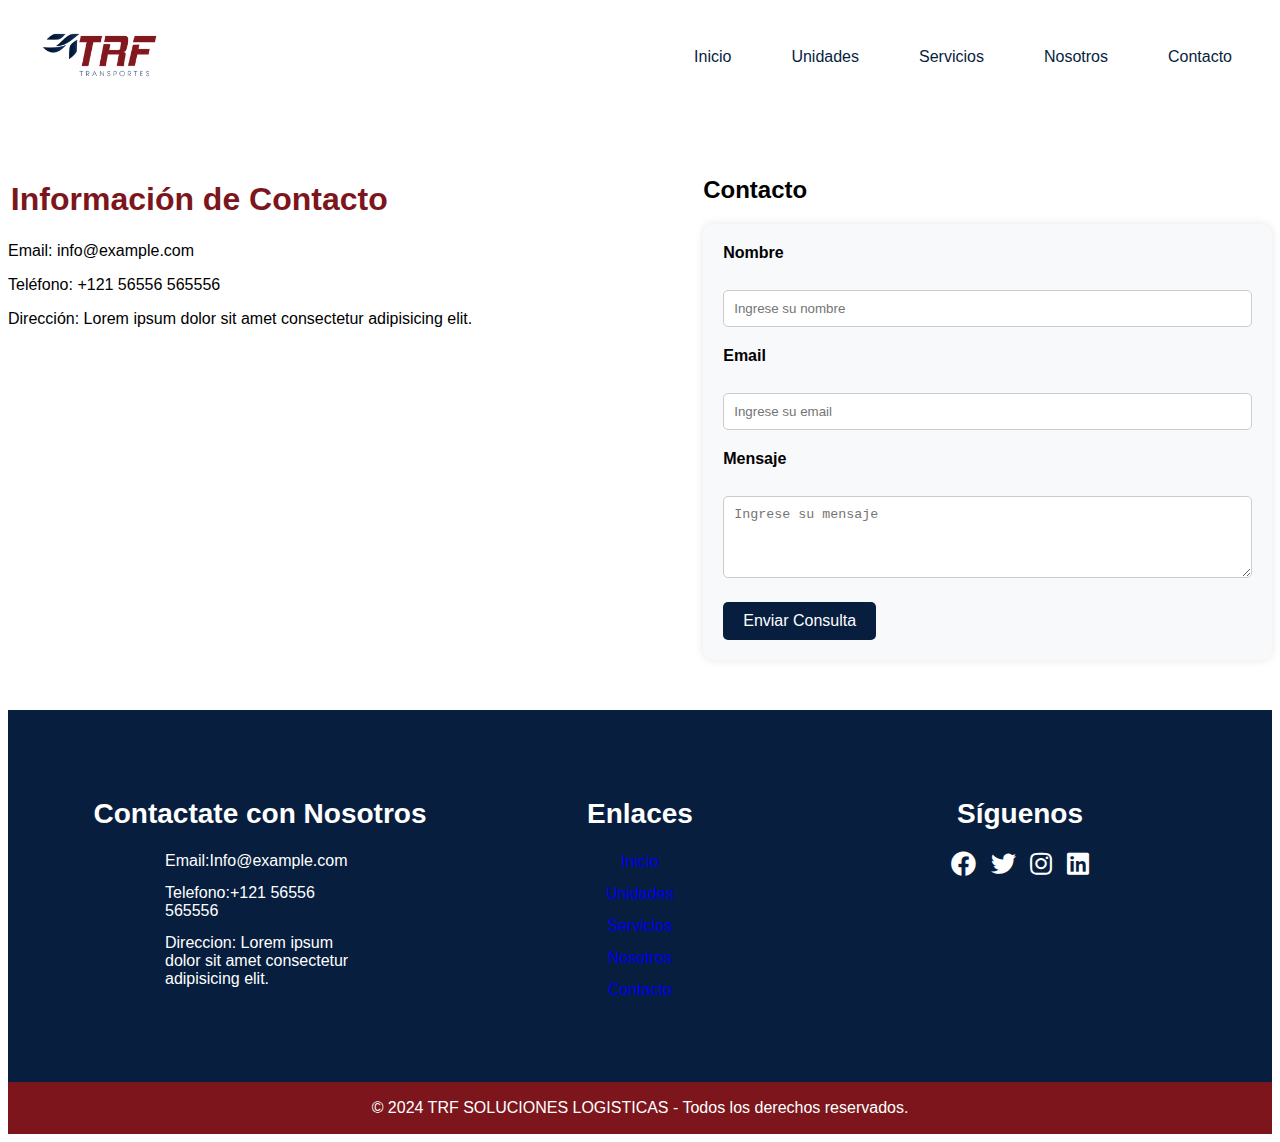
==== contacto.html @ 0b97f3f6 "first commit" ====
<!DOCTYPE html>
<html lang="es">
<head>
    <meta charset="UTF-8">
    <meta name="viewport" content="width=device-width, initial-scale=1.0">
    <title>TRF SOLUCIONES LOGISTICAS</title>
    <link rel="stylesheet" href="estilos.css">
    <link rel="stylesheet" href="https://cdnjs.cloudflare.com/ajax/libs/font-awesome/5.15.4/css/all.min.css">

</head>
<body>

<header>
    <div class="logo">
        <img src="imagenes/trf.logo.webp" alt="Logo">
    </div>
    <nav>
        <a href="index.html">Inicio</a>
        <a href="Unidades.html">Unidades</a>
        <a href="servicios.html">Servicios</a>
        <a href="nosotros.html">Nosotros</a>
        <a href="contacto.html">Contacto</a>
    </nav>
    <div class="menu-icon">
        <i class="fas fa-bars"></i>
    </div>
</header>

<!-- Contenido de la página -->
<div class="container-contacto">
    <div class="contacto-info">
        <h1>Información de Contacto</h1>
        <p>Email: info@example.com</p>
        <p>Teléfono: +121 56556 565556</p>
        <p>Dirección: Lorem ipsum dolor sit amet consectetur adipisicing elit.</p>
        <!-- <ul class="social-icons">
            <li><a href="#"><i class="fab fa-facebook"></i> Facebook</a></li>
            <li><a href="#"><i class="fab fa-twitter"></i> Twitter</a></li>
            <li><a href="#"><i class="fab fa-instagram"></i> Instagram</a></li>
            <li><a href="#"><i class="fab fa-linkedin"></i> LinkedIn</a></li>
        </ul> -->
    </div>

    <div class="formulario-contacto">
        <h2>Contacto</h2>
        <form action="">
            <label for="name" class="form-label">Nombre</label><br>
            <input type="text" id="name" class="form-control" placeholder="Ingrese su nombre" required><br>

            <label for="email" class="form-label">Email</label><br>
            <input type="email" id="email" class="form-control" placeholder="Ingrese su email" required><br>

            <label for="message" class="form-label">Mensaje</label><br>
            <textarea id="message" class="form-textarea" rows="4" placeholder="Ingrese su mensaje" required></textarea><br>

            <button type="submit" class="btn-submit">Enviar Consulta</button>
        </form>
    </div>
</div>
  <footer>
    <div class="container">
        <div class="footer-content">
            <h3>Contactate con Nosotros</h3>
            <p>Email:Info@example.com</p>
            <p>Telefono:+121 56556 565556</p>
            <p>Direccion: Lorem ipsum dolor sit amet consectetur adipisicing elit.</p>
        </div>
        <div class="footer-content">
            <h3>Enlaces</h3>
             <ul class="list">
                <li><a href="index.html">Inicio</a></li>
                <li><a href="Unidades.html">Unidades</a></li>
                <li><a href="servicios.html">Servicios</a></li>
                <li><a href="nosotros.html">Nosotros</a></li>
                <li><a href="contacto.html">Contacto</a></li>
             </ul>
        </div>
        <div class="footer-content">
            <h3>Síguenos</h3>
            <ul class="social-icons">
             <li><a href=""><i class="fab fa-facebook"></i></a></li>
             <li><a href=""><i class="fab fa-twitter"></i></a></li>
             <li><a href=""><i class="fab fa-instagram"></i></a></li>
             <li><a href=""><i class="fab fa-linkedin"></i></a></li>
            </ul>
            </div>
    </div>
    <div class="bottom-bar">
        <p>&copy;  2024 TRF SOLUCIONES LOGISTICAS - Todos los derechos reservados.</p>
    </div>
</footer>

</body>
</html>
---- estilos.css ----
body {
    font-family: Arial, sans-serif;
    background: white;
}

/* Estilos básicos para el header */
header {
    background-color: rgb(255, 255, 255);
    overflow: hidden;
    padding: 10px 20px;
    display: flex;
    justify-content: space-between;
    align-items: center;
}

header .logo img {
    height: 50px;
}

nav {
    display: flex;
    gap: 20px;
}

nav a {
    color: #071e3e;
    text-align: center;
    padding: 10px 20px;
    text-decoration: none;
}

header a:hover {
    background-color: #071e3e;
    color: rgb(255, 243, 243);
    border-radius: 10px;
}

/* Estilos para el icono del menú en móviles */
.menu-icon {
    display: none;
    font-size: 24px;
    cursor: pointer;
}

/* Media queries para pantallas más pequeñas */
@media (max-width: 768px) {
    nav {
        display: none;
        flex-direction: column;
        width: 100%;
        text-align: center;
    }
    
    nav.active {
        display: flex;
    }

    .menu-icon {
        display: block;
    }

    nav a {
        padding: 15px;
        border-top: 1px solid #071e3e;
        border-bottom: 1px solid #071e3e;
    }

    header {
        flex-direction: column;
        align-items: flex-start;
    }

    .logo {
        margin-bottom: 10px;
    }
}


h4{
    font-size: 120%;
    padding: 0.5%;
    color: #071e3e;
}

h1{
    font-size: 200%;
    padding: 0.5%;
    color: #7c161c;
}

.logo {
    float: left;
    padding: 1%;
}

/* Estilos para la página de unidades */
.contenedor-unidades {
    display: flex;
    flex-wrap: wrap;
    justify-content: space-around;
    padding: 20px;
}

.unidad {
    width: 300px;
    margin-bottom: 20px;
    box-shadow: 0 4px 8px rgba(0, 0, 0, 0.1);
    border-radius: 10px;
    overflow: hidden;
}

.unidad img {
    width: 100%;
    height: auto;
    border-radius: 10px 10px 0 0; /* Redondea solo la esquina superior */
}

.descripcion {
    padding: 15px;
    background-color: #f8f9fa;
}

.descripcion h3 {
    margin-top: 0;
}

.descripcion p {
    margin-bottom: 0;
}



/* Estilos para la sección de nosotros */
.contenido-nosotros {
    margin-bottom: 40px;
}

.mision-vision-valores {
    display: flex;
    flex-wrap: wrap;
    justify-content: space-around;
    padding: 20px;
}

.mision,
.vision,
.valores {
    width: 450px;
    margin-bottom: 20px;
    border-radius: 10px;
    background-color: #7c161c;
}

.mision h2,
.vision h2,
.valores h2 {
    font-family: monospace;
    margin-top: 10px;
    margin-left: 10px;
    color: white;
}

.valores ul {
    padding: 2%;
    list-style: disc;
    color: #ccc;
}

.valores ul li {
    margin-bottom: 10px;

}

.mision p,
.vision p,
.valores p {
    color: white;
    padding: 2%;
}

.vision{
    background-color: #04345e;
}

/* Estilos para footer */
/* Estilos para footer */
footer {
    background: #071e3e;
    padding-top: 50px;
    color: rgb(255, 255, 255); /* Establecer el color de las letras del pie de página */
}

/* Selector específico para el texto del pie de página */
footer p {
    color: white; /* Cambiar el color del texto del pie de página a blanco */
}

.container {
    width: 100%;
    max-width: 1140px;
    margin: auto;
    display: flex;
    flex-wrap: unset; /* Permite que los elementos se ajusten en varias filas */
    justify-content: center;
}

.footer-content {
    width: 33.3%;
    padding: 10px; /* Añade un padding para separación entre columnas */
}

h3 {
    font-size: 28px;
    margin-bottom: 15px;
    text-align: center;
}

.footer-content p {
    width: 190px;
    margin: auto;
    padding: 7px;
}

.footer-content ul {
    text-align: center;
}

.list {
    padding: 0;
}

.list li {
    width: auto;
    text-align: center;
    list-style-type: none;
    padding: 7px;
    position: relative;
}

.list li::before {
    content: '';
    position: absolute;
    transform: translate(-50%, -50%);
    left: 50%;
    top: 100%;
    width: 0;
    height: 2px;
    background: #7c161c;
    transition-duration: .5s;
}

.list li:hover::before {
    width: 70px;
}

.social-icons {
    text-align: center;
    padding: 0;
}

.social-icons li {
    display: inline-block;
    text-align: center;
    padding: 5px;
}

.social-icons i {
    color: white;
    font-size: 25px;
}

a {
    text-decoration: none;
}

a:hover {
    color: #ffffff;
}

.social-icons i:hover {
    color: #7c161c;
}

.bottom-bar {
    background: #7c161c;
    text-align: center;
    padding: 10px 0;
    margin-top: 50px;
}

.bottom-bar p {
    color: #ffffff;
    margin: 0;
    font-size: 16px;
    padding: 7px;
}

/* Media Queries para pantallas más pequeñas */
@media (max-width: 768px) {
    .footer-content {
        width: 100%; /* Las columnas ocupan el 100% del ancho en pantallas pequeñas */
    }
    
    .footer-content p {
        width: auto; /* Ajusta el ancho de los párrafos */
    }
}


/* Estilos para la sección de contacto */
.container-contacto {
    display: flex;
    justify-content: space-between; /* Distribuye los elementos en el contenedor */
    align-items: flex-start; /* Alinea los elementos en la parte superior */
    padding: 50px 0;
}

.contacto-info {
    width: 45%; /* Ancho de la parte de la información de contacto */
}

.formulario-contacto {
    width: 45%; /* Ancho del formulario */
}

/* Estilos para el formulario */
.formulario-contacto form {
    padding: 20px;
    background-color: #f8f9fa; /* Color de fondo del formulario */
    border-radius: 10px;
    box-shadow: 0 0 10px rgba(0, 0, 0, 0.1); /* Sombra */
}

.formulario-contacto .form-label {
    display: block;
    margin-bottom: 10px;
    font-weight: bold;
}

.formulario-contacto .form-control,
.formulario-contacto .form-select,
.formulario-contacto .form-textarea {
    width: 100%;
    padding: 10px;
    margin-bottom: 20px;
    border: 1px solid #ccc;
    border-radius: 5px;
    box-sizing: border-box;
}

.formulario-contacto .btn-submit {
    background-color: #071e3e; /* Color de fondo del botón */
    color: white; /* Color del texto del botón */
    padding: 10px 20px;
    border: none;
    border-radius: 5px;
    cursor: pointer;
    font-size: 16px;
}

.formulario-contacto .btn-submit:hover {
    background-color: #04345e; /* Cambia el color de fondo al pasar el mouse */
}

/*servicios ---------------------------------*/

/* Estilos para la sección de servicios */
#servicios {
    background-color: #f9f9f9;
    padding: 50px 0;
    text-align: center;
}

.contenido-servicios {
    max-width: 1200px;
    margin: 0 auto;
    display: flex;
    flex-wrap: wrap;
    justify-content: space-around;
    align-items: stretch; /* Alinear elementos verticalmente */
}

.servicio {
    width: 45%;
    margin-bottom: 30px;
    padding: 20px;
    background-color: #fff;
    box-shadow: 0 4px 8px rgba(0, 0, 0, 0.1);
    display: flex;
    flex-direction: column; /* Mostrar elementos en columna */
    align-items: center; /* Alinear elementos al centro */
    text-align: center;
}

.servicio img {
    max-width: 150px; /* Tamaño máximo de la imagen */
    height: auto;
    margin-bottom: 20px; /* Espacio inferior entre la imagen y el texto */
}

/* Estilos para dispositivos móviles */
@media only screen and (max-width: 768px) {
    .servicio {
        width: 90%; /* Ancho del servicio al 90% en dispositivos móviles */
    }

    .servicio img {
        max-width: 100%; /* Ajustar el ancho máximo de la imagen en dispositivos móviles */
    }
}

/*carrucel */

.carousel {
    position: relative;
    max-width: 100%;
    /*height: 30%;*/
    margin: 2%;
    overflow: hidden;
}

.carousel-inner {
    display: flex;
    transition: transform 0.5s ease-in-out;
}

.carousel-item {
    min-width: 100%;
    box-sizing: border-box;
}

.carousel-item img {
    width: 100%;
}

.carousel-control {
    position: absolute;
    top: 50%;
    transform: translateY(-50%);
    font-size: 2em;
    color: white;
    cursor: pointer;
    user-select: none;
}

.carousel-control.prev {
    left: 10px;
}

.carousel-control.next {
    right: 10px;
}
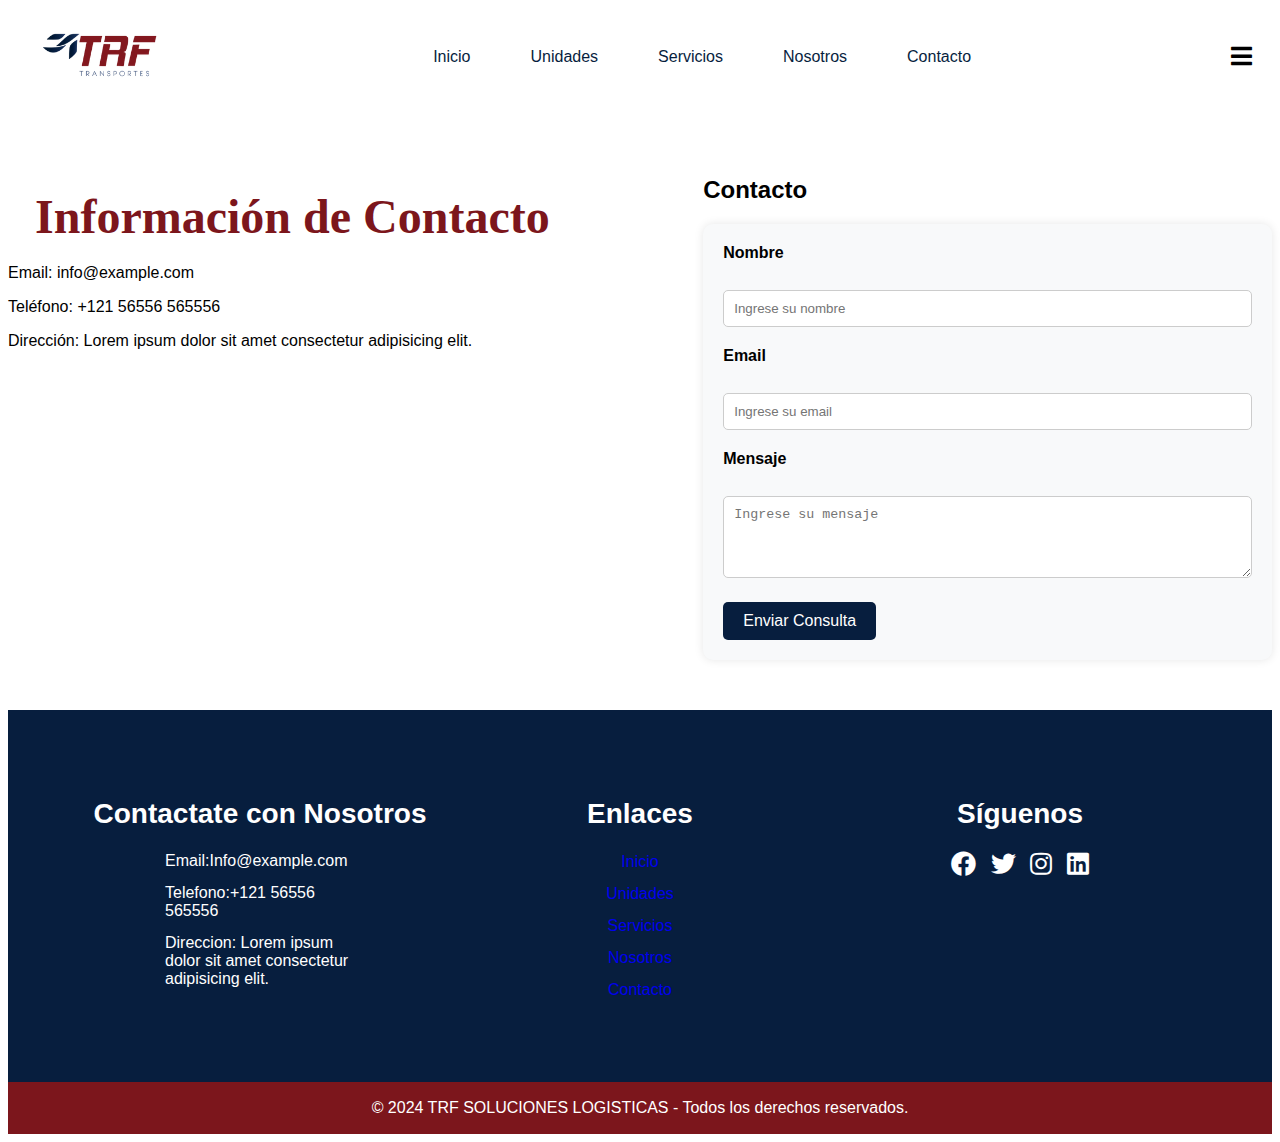
==== commit 0244535e: "first commit" ====
--- a/contacto.html
+++ b/contacto.html
@@ -5,6 +5,7 @@
     <meta name="viewport" content="width=device-width, initial-scale=1.0">
     <title>TRF SOLUCIONES LOGISTICAS</title>
     <link rel="stylesheet" href="estilos.css">
+    <link rel="icon" href="imagenes/iconotrf.ico">
     <link rel="stylesheet" href="https://cdnjs.cloudflare.com/ajax/libs/font-awesome/5.15.4/css/all.min.css">
 
 </head>
@@ -25,6 +26,13 @@
         <i class="fas fa-bars"></i>
     </div>
 </header>
+<script>
+    document.addEventListener('DOMContentLoaded', function() {
+        document.querySelector('.menu-icon').addEventListener('click', function() {
+            document.querySelector('nav').classList.toggle('active');
+        });
+    });
+</script>
 
 <!-- Contenido de la página -->
 <div class="container-contacto">
--- a/estilos.css
+++ b/estilos.css
@@ -37,7 +37,7 @@
 
 /* Estilos para el icono del menú en móviles */
 .menu-icon {
-    display: none;
+    display: block;
     font-size: 24px;
     cursor: pointer;
 }
@@ -82,10 +82,12 @@
     color: #071e3e;
 }
 
-h1{
-    font-size: 200%;
-    padding: 0.5%;
+h1 {
+    font-family: 'Lobster', fantasy;
+    font-size: 48px;
     color: #7c161c;
+    text-align: center;
+    margin-bottom: 20px;
 }
 
 .logo {
@@ -156,7 +158,7 @@
 .valores h2 {
     font-family: monospace;
     margin-top: 10px;
-    margin-left: 10px;
+    margin-left: 180px;
     color: white;
 }
 
@@ -384,18 +386,25 @@
     width: 45%;
     margin-bottom: 30px;
     padding: 20px;
-    background-color: #fff;
+    background-color: #04345e;
     box-shadow: 0 4px 8px rgba(0, 0, 0, 0.1);
     display: flex;
     flex-direction: column; /* Mostrar elementos en columna */
     align-items: center; /* Alinear elementos al centro */
     text-align: center;
+
+}
+
+.servicio h2,
+.servicio p{
+    color: white;
 }
 
 .servicio img {
     max-width: 150px; /* Tamaño máximo de la imagen */
     height: auto;
     margin-bottom: 20px; /* Espacio inferior entre la imagen y el texto */
+    
 }
 
 /* Estilos para dispositivos móviles */
@@ -450,3 +459,57 @@
 .carousel-control.next {
     right: 10px;
 }
+
+.counter {
+    font-size: 50px;
+    text-align: center;
+    margin-top: 18px;
+}
+
+.seguimiento {
+    width: 100%;
+    max-width: 100%;
+    text-align: center;
+}
+
+.logoindex{
+    color: unset;
+}
+
+.image-container {
+    display: flex;
+    justify-content: center;
+    align-items: center;
+    width: 100%; /* Asegura que el contenedor use todo el ancho disponible */
+}
+
+.seguimientos {
+    max-width: 100%; /* La imagen no será más ancha que su contenedor */
+    height: auto; /* Mantiene la proporción de la imagen */
+}
+/*--------------------------------*/
+
+.pqe {
+    display: grid;
+    grid-template-columns: repeat(3, 1fr);
+    gap: 20px;
+    padding: 20px;
+}
+.pqeb {
+    width: 100%; /* Asegura que las cajas ocupen el ancho completo de su columna */
+    margin-bottom: 0; /* Elimina el margen inferior ya que el gap lo manejará */
+    box-shadow: 0 4px 8px rgba(0, 0, 0, 0.1);
+    border-radius: 10px;
+    overflow: hidden;
+}
+
+@media (min-width: 768px) {
+    .grid {
+        grid-template-columns: repeat(2, 1fr);
+    }
+}
+@media (min-width: 1024px) {
+    .grid {
+        grid-template-columns: repeat(3, 1fr);
+    }
+}
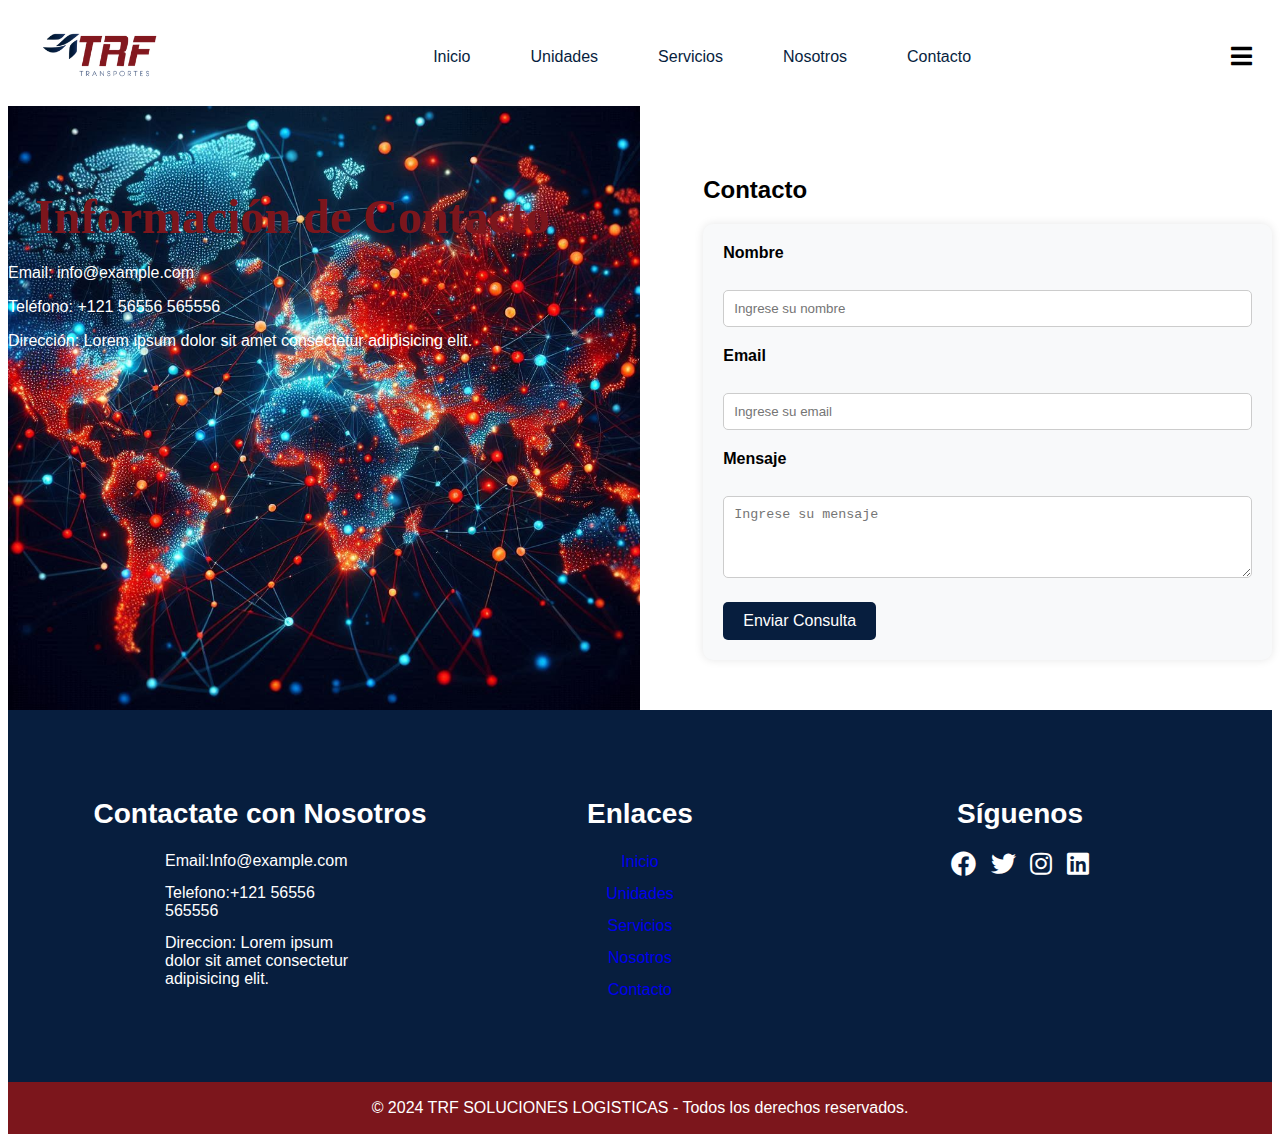
==== commit 9b7860e7: "first commit" ====
--- a/contacto.html
+++ b/contacto.html
@@ -41,12 +41,6 @@
         <p>Email: info@example.com</p>
         <p>Teléfono: +121 56556 565556</p>
         <p>Dirección: Lorem ipsum dolor sit amet consectetur adipisicing elit.</p>
-        <!-- <ul class="social-icons">
-            <li><a href="#"><i class="fab fa-facebook"></i> Facebook</a></li>
-            <li><a href="#"><i class="fab fa-twitter"></i> Twitter</a></li>
-            <li><a href="#"><i class="fab fa-instagram"></i> Instagram</a></li>
-            <li><a href="#"><i class="fab fa-linkedin"></i> LinkedIn</a></li>
-        </ul> -->
     </div>
 
     <div class="formulario-contacto">
--- a/estilos.css
+++ b/estilos.css
@@ -312,13 +312,18 @@
 /* Estilos para la sección de contacto */
 .container-contacto {
     display: flex;
+    background-image: url('imagenes/FONDOO.jpeg'); /* Ruta a tu imagen de fondo */
+    background-size: 50% auto; /* La imagen ocupa el 50% del ancho del contenedor y se ajusta automáticamente en altura */
+    background-position: left center; /* Posiciona la imagen de fondo a la izquierda y la centra verticalmente */
+    background-repeat: no-repeat; /* Evita que la imagen se repita */
     justify-content: space-between; /* Distribuye los elementos en el contenedor */
     align-items: flex-start; /* Alinea los elementos en la parte superior */
-    padding: 50px 0;
+    padding: 50px 0; /* Ajusta el padding superior e inferior */
 }
 
 .contacto-info {
     width: 45%; /* Ancho de la parte de la información de contacto */
+    color: white;
 }
 
 .formulario-contacto {
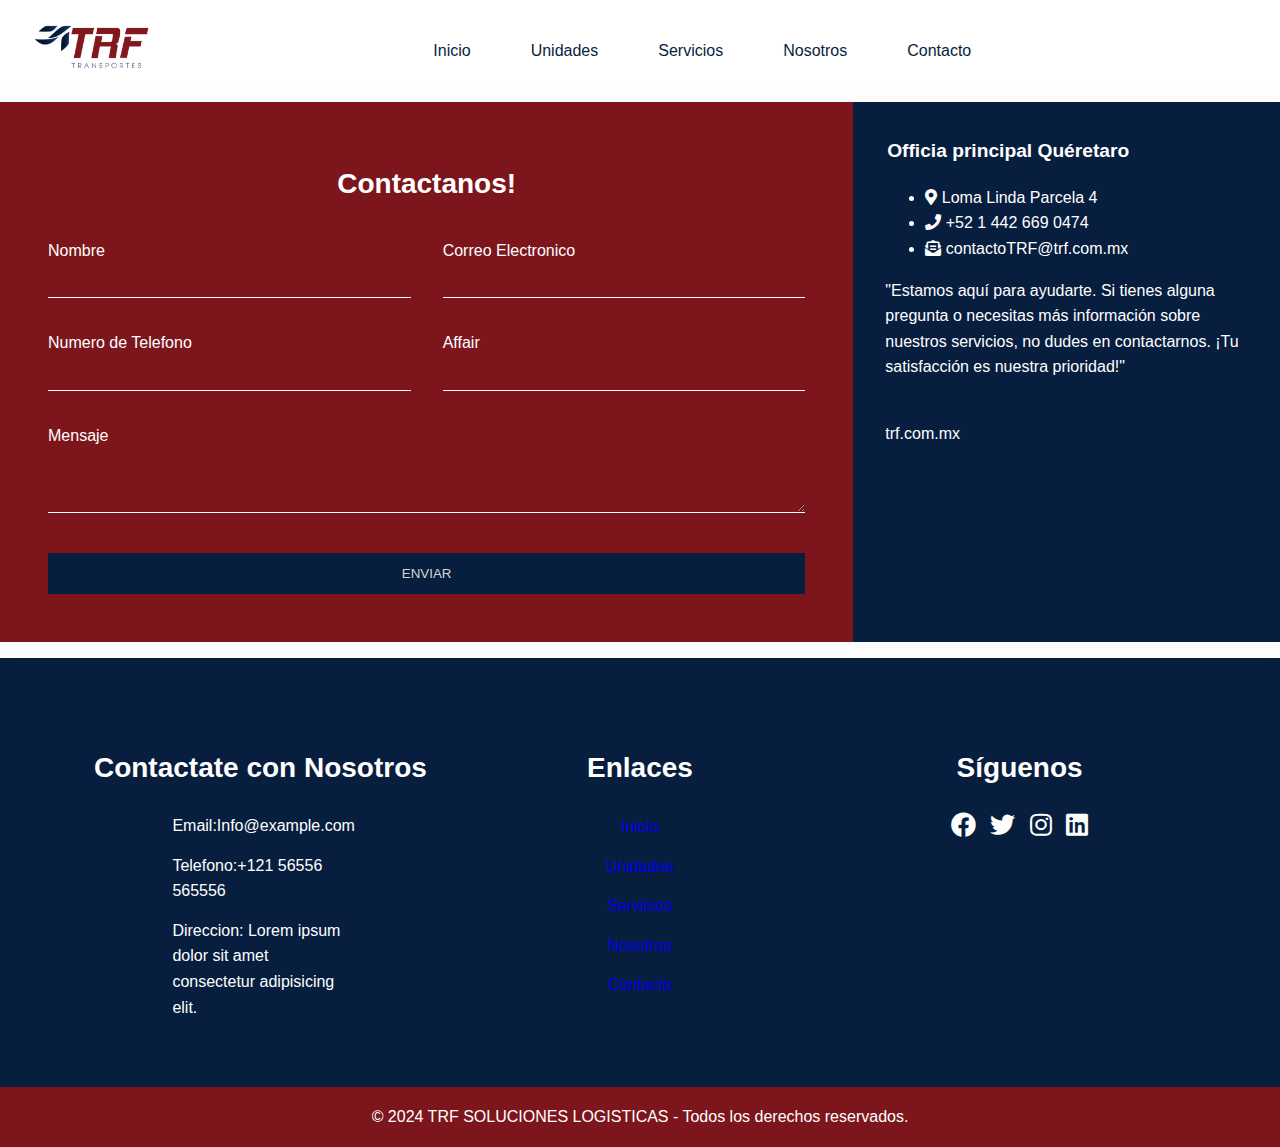
==== commit fa0b6b48: "first commit" ====
--- a/contacto.html
+++ b/contacto.html
@@ -5,6 +5,7 @@
     <meta name="viewport" content="width=device-width, initial-scale=1.0">
     <title>TRF SOLUCIONES LOGISTICAS</title>
     <link rel="stylesheet" href="estilos.css">
+    <link rel="stylesheet" href="main.css">
     <link rel="icon" href="imagenes/iconotrf.ico">
     <link rel="stylesheet" href="https://cdnjs.cloudflare.com/ajax/libs/font-awesome/5.15.4/css/all.min.css">
 
@@ -26,71 +27,89 @@
         <i class="fas fa-bars"></i>
     </div>
 </header>
-<script>
-    document.addEventListener('DOMContentLoaded', function() {
-        document.querySelector('.menu-icon').addEventListener('click', function() {
-            document.querySelector('nav').classList.toggle('active');
-        });
-    });
-</script>
+<div class="custom-content">
 
-<!-- Contenido de la página -->
-<div class="container-contacto">
-    <div class="contacto-info">
-        <h1>Información de Contacto</h1>
-        <p>Email: info@example.com</p>
-        <p>Teléfono: +121 56556 565556</p>
-        <p>Dirección: Lorem ipsum dolor sit amet consectetur adipisicing elit.</p>
+    <!--<h1 class="custom-logo">Contact <span></span></h1> -->
+
+    <div class="custom-contact-wrapper animated bounceInUp">
+        <div class="custom-contact-form">
+            <h3>Contactanos!</h3>
+            <form action="">
+                <p>
+                    <label>Nombre</label>
+                    <input type="text" name="fullname">
+                </p>
+                <p>
+                    <label>Correo Electronico</label>
+                    <input type="email" name="email">
+                </p>
+                <p>
+                    <label>Numero de Telefono</label>
+                    <input type="tel" name="phone">
+                </p>
+                <p>
+                    <label>Affair</label>
+                    <input type="text" name="affair">
+                </p>
+                <p class="custom-block">
+                   <label>Mensaje</label> 
+                    <textarea name="message" rows="3"></textarea>
+                </p>
+                <p class="custom-block">
+                    <button>
+                        Enviar
+                    </button>
+                </p>
+            </form>
+        </div>
+        <div class="custom-contact-info">
+            <h4>Officia principal Quéretaro </h4>
+            <ul>
+                <li><i class="fas fa-map-marker-alt"></i> Loma Linda Parcela 4</li>
+                <li><i class="fas fa-phone"></i> +52 1 442 669 0474</li>
+                <li><i class="fas fa-envelope-open-text"></i> contactoTRF@trf.com.mx</li>
+            </ul>
+            <p>"Estamos aquí para ayudarte. Si tienes alguna pregunta o necesitas más información sobre nuestros servicios, no dudes en contactarnos. ¡Tu satisfacción es nuestra prioridad!"</p>
+            <br>
+            <p>trf.com.mx</p>
+        </div>
     </div>
 
-    <div class="formulario-contacto">
-        <h2>Contacto</h2>
-        <form action="">
-            <label for="name" class="form-label">Nombre</label><br>
-            <input type="text" id="name" class="form-control" placeholder="Ingrese su nombre" required><br>
-
-            <label for="email" class="form-label">Email</label><br>
-            <input type="email" id="email" class="form-control" placeholder="Ingrese su email" required><br>
-
-            <label for="message" class="form-label">Mensaje</label><br>
-            <textarea id="message" class="form-textarea" rows="4" placeholder="Ingrese su mensaje" required></textarea><br>
-
-            <button type="submit" class="btn-submit">Enviar Consulta</button>
-        </form>
-    </div>
 </div>
-  <footer>
-    <div class="container">
-        <div class="footer-content">
-            <h3>Contactate con Nosotros</h3>
-            <p>Email:Info@example.com</p>
-            <p>Telefono:+121 56556 565556</p>
-            <p>Direccion: Lorem ipsum dolor sit amet consectetur adipisicing elit.</p>
+    <p></p>
+    <p></p>
+    <footer>
+        <div class="container">
+            <div class="footer-content">
+                <h3>Contactate con Nosotros</h3>
+                <p>Email:Info@example.com</p>
+                <p>Telefono:+121 56556 565556</p>
+                <p>Direccion: Lorem ipsum dolor sit amet consectetur adipisicing elit.</p>
+            </div>
+            <div class="footer-content">
+                <h3>Enlaces</h3>
+                <ul class="list">
+                    <li><a href="index.html">Inicio</a></li>
+                    <li><a href="Unidades.html">Unidades</a></li>
+                    <li><a href="servicios.html">Servicios</a></li>
+                    <li><a href="nosotros.html">Nosotros</a></li>
+                    <li><a href="contacto.html">Contacto</a></li>
+                </ul>
+            </div>
+            <div class="footer-content">
+                <h3>Síguenos</h3>
+                <ul class="social-icons">
+                    <li><a href=""><i class="fab fa-facebook"></i></a></li>
+                    <li><a href=""><i class="fab fa-twitter"></i></a></li>
+                    <li><a href=""><i class="fab fa-instagram"></i></a></li>
+                    <li><a href=""><i class="fab fa-linkedin"></i></a></li>
+                </ul>
+            </div>
         </div>
-        <div class="footer-content">
-            <h3>Enlaces</h3>
-             <ul class="list">
-                <li><a href="index.html">Inicio</a></li>
-                <li><a href="Unidades.html">Unidades</a></li>
-                <li><a href="servicios.html">Servicios</a></li>
-                <li><a href="nosotros.html">Nosotros</a></li>
-                <li><a href="contacto.html">Contacto</a></li>
-             </ul>
+        <div class="bottom-bar">
+            <p>&copy; 2024 TRF SOLUCIONES LOGISTICAS - Todos los derechos reservados.</p>
         </div>
-        <div class="footer-content">
-            <h3>Síguenos</h3>
-            <ul class="social-icons">
-             <li><a href=""><i class="fab fa-facebook"></i></a></li>
-             <li><a href=""><i class="fab fa-twitter"></i></a></li>
-             <li><a href=""><i class="fab fa-instagram"></i></a></li>
-             <li><a href=""><i class="fab fa-linkedin"></i></a></li>
-            </ul>
-            </div>
-    </div>
-    <div class="bottom-bar">
-        <p>&copy;  2024 TRF SOLUCIONES LOGISTICAS - Todos los derechos reservados.</p>
-    </div>
-</footer>
+    </footer>
 
 </body>
 </html>
--- a/estilos.css
+++ b/estilos.css
@@ -96,40 +96,51 @@
 }
 
 /* Estilos para la página de unidades */
-.contenedor-unidades {
-    display: flex;
-    flex-wrap: wrap;
-    justify-content: space-around;
-    padding: 20px;
-}
-
-.unidad {
-    width: 300px;
-    margin-bottom: 20px;
-    box-shadow: 0 4px 8px rgba(0, 0, 0, 0.1);
-    border-radius: 10px;
-    overflow: hidden;
-}
-
-.unidad img {
+.cards-grid {
+    display: flex;
+    grid-gap: 80px;
+    padding-bottom: 60px;
+  }
+  
+  /* FLIP CARD */
+  .flip-card {
+    width: 320px;
+    height: 504px;
+    perspective: 2000px;
+  }
+  .flip-card-inner {
+    position: relative;
     width: 100%;
-    height: auto;
-    border-radius: 10px 10px 0 0; /* Redondea solo la esquina superior */
-}
-
-.descripcion {
-    padding: 15px;
-    background-color: #f8f9fa;
-}
-
-.descripcion h3 {
-    margin-top: 0;
-}
-
-.descripcion p {
-    margin-bottom: 0;
-}
-
+    height: 100%;
+    box-shadow: 0 4px 20px rgba(0, 0, 0, 0.2);
+    border-radius: 28px;
+    transition: all 550ms cubic-bezier(0.1, 0.22, 0.8, 1.13);
+    transform-style: preserve-3d;
+  }
+  .flip-card-front, .flip-card-back {
+    position: absolute;
+    width: 100%;
+    height: 100%;
+    border-radius: 28px;
+    backface-visibility: hidden;
+  }
+  .flip-card-front {
+    background-position: center;
+    background-repeat: no-repeat;
+    background-size: cover;
+  }
+  .flip-card-back {
+    font-size: 1.25rem;
+    text-align: center;
+    display: grid;
+    place-items: center;
+    padding: 32px;
+    background-color: #B1CFC8;
+    transform: rotateY(180deg);
+  }
+  .flip-card:hover .flip-card-inner {
+    transform: rotateY(-180deg);
+  }
 
 
 /* Estilos para la sección de nosotros */
@@ -312,8 +323,6 @@
 /* Estilos para la sección de contacto */
 .container-contacto {
     display: flex;
-    background-image: url('imagenes/FONDOO.jpeg'); /* Ruta a tu imagen de fondo */
-    background-size: 50% auto; /* La imagen ocupa el 50% del ancho del contenedor y se ajusta automáticamente en altura */
     background-position: left center; /* Posiciona la imagen de fondo a la izquierda y la centra verticalmente */
     background-repeat: no-repeat; /* Evita que la imagen se repita */
     justify-content: space-between; /* Distribuye los elementos en el contenedor */
@@ -323,7 +332,6 @@
 
 .contacto-info {
     width: 45%; /* Ancho de la parte de la información de contacto */
-    color: white;
 }
 
 .formulario-contacto {
--- a/main.css
+++ b/main.css
@@ -0,0 +1,123 @@
+* {
+    box-sizing: border-box;
+}
+
+body {
+    background: #ffffff;
+    color: #fff;
+    line-height: 1.6;
+    font-family: 'Quicksand', sans-serif;
+    padding: 0; /* Quita el padding lateral del body para aprovechar todo el ancho */
+    margin: 0; /* Quita el margin del body para evitar espacios en blanco */
+}
+
+.custom-container {
+    width: 100%; /* Utiliza el 100% del ancho disponible */
+    margin-left: 0;
+    margin-right: 0;
+    padding: 1.5em; /* Mantén algo de padding para un poco de espacio alrededor del contenido */
+}
+
+.custom-ul {
+    list-style: none;
+    padding: 0;
+}
+
+.custom-logo {
+    text-align: center;
+    font-size: 3em;
+}
+
+.custom-logo span {
+    color: #7c161c;
+}
+
+.custom-contact-wrapper {
+    width: 100%; /* Asegúrate de que el contenedor ocupe todo el ancho */
+    box-shadow: 0 0 20px 0 rgba(228, 227, 227, 0.3);
+}
+
+.custom-contact-wrapper > * {
+    padding: 1em;
+}
+
+.custom-contact-form {
+    background: #7c161c;
+    width: 100%; /* Asegúrate de que el formulario ocupe todo el ancho */
+}
+
+.custom-contact-form form {
+    display: grid;
+    grid-template-columns: 1fr 1fr;
+}
+
+.custom-contact-form form label {
+    display: block;
+}
+
+.custom-contact-form form p {
+    margin: 0;
+    padding: 1em;
+}
+
+.custom-contact-form form .custom-block {
+    grid-column: 1 / 3;
+}
+
+.custom-contact-form form button,
+.custom-contact-form form input,
+.custom-contact-form form textarea {
+    width: 100%;
+    padding: .7em;
+    border: none;
+    background: none;
+    outline: 0;
+    color: #d3d3d3;
+    border-bottom: 1px solid #ffffff;
+}
+
+.custom-contact-form form button {
+    background: #071e3e;
+    border: 0;
+    text-transform: uppercase;
+    padding: 1em;
+}
+
+.custom-contact-form form button:hover,
+.custom-contact-form form button:focus {
+    background: #7c161c;
+    color: #000000;
+    transition: background-color 1s ease-out;
+    outline: 0;
+}
+
+/* CONTACT INFO */
+.custom-contact-info {
+    background: #071e3e;
+    width: 100%; /* Asegúrate de que la información de contacto ocupe todo el ancho */
+}
+
+.custom-contact-info h4, .custom-contact-info ul, .custom-contact-info p {
+    text-align: center;
+    margin: 0 0 1rem 0;
+}
+
+/* LARGE SIZE */
+@media(min-width: 700px) {
+    body {
+        padding: 0;
+    }
+    .custom-contact-wrapper {
+        display: grid;
+        grid-template-columns: 2fr 1fr;
+    }
+    .custom-contact-wrapper > * {
+        padding: 2em;
+    }
+    .custom-contact-info h4,
+    .custom-contact-info ul,
+    .custom-contact-info p {
+        text-align: left;
+        color: #ffffff;
+    }
+}
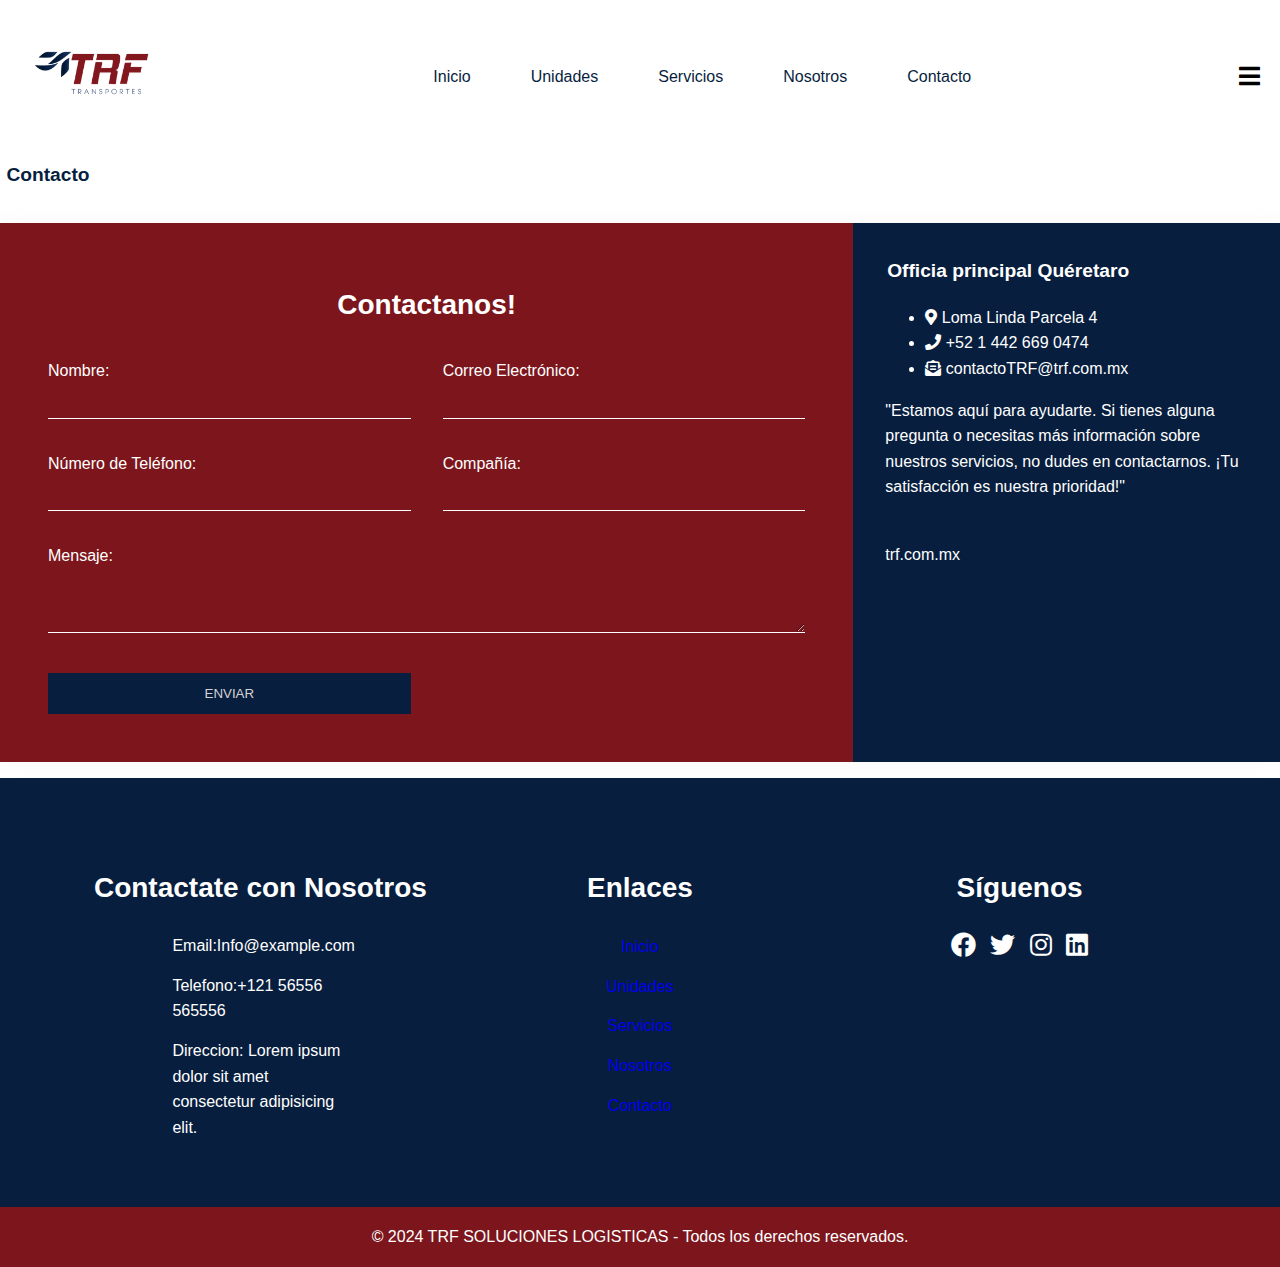
==== commit a0cd50c1: "first commit" ====
--- a/contacto.html
+++ b/contacto.html
@@ -8,6 +8,7 @@
     <link rel="stylesheet" href="main.css">
     <link rel="icon" href="imagenes/iconotrf.ico">
     <link rel="stylesheet" href="https://cdnjs.cloudflare.com/ajax/libs/font-awesome/5.15.4/css/all.min.css">
+    scr
 
 </head>
 <body>
@@ -27,6 +28,14 @@
         <i class="fas fa-bars"></i>
     </div>
 </header>
+<script>
+    document.addEventListener('DOMContentLoaded', function() {
+        document.querySelector('.menu-icon').addEventListener('click', function() {
+            document.querySelector('nav').classList.toggle('active');
+        });
+    });
+</script>
+<h4>Contacto</h4>
 <div class="custom-content">
 
     <!--<h1 class="custom-logo">Contact <span></span></h1> -->
@@ -34,31 +43,29 @@
     <div class="custom-contact-wrapper animated bounceInUp">
         <div class="custom-contact-form">
             <h3>Contactanos!</h3>
-            <form action="">
+            <form action="https://formsubmit.co/ kantuz2004@gmail.com " method="POST">
                 <p>
-                    <label>Nombre</label>
-                    <input type="text" name="fullname">
+                    <label for="fullname">Nombre:</label>
+                    <input type="text" id="fullname" name="fullname" required>
                 </p>
                 <p>
-                    <label>Correo Electronico</label>
-                    <input type="email" name="email">
+                    <label for="email">Correo Electrónico:</label>
+                    <input type="email" name="email" required>
                 </p>
                 <p>
-                    <label>Numero de Telefono</label>
-                    <input type="tel" name="phone">
+                    <label for="phone">Número de Teléfono:</label>
+                    <input type="tel" name="phone" required>
                 </p>
                 <p>
-                    <label>Affair</label>
-                    <input type="text" name="affair">
+                    <label for="comp">Compañía:</label>
+                    <input type="text"  name="comp" required>
                 </p>
                 <p class="custom-block">
-                   <label>Mensaje</label> 
-                    <textarea name="message" rows="3"></textarea>
+                    <label for="message">Mensaje:</label>
+                    <textarea name="message" rows="3" required></textarea>
                 </p>
-                <p class="custom-block">
-                    <button>
-                        Enviar
-                    </button>
+                <p>
+                    <button type="submit">Enviar</button>
                 </p>
             </form>
         </div>
--- a/estilos.css
+++ b/estilos.css
@@ -96,51 +96,33 @@
 }
 
 /* Estilos para la página de unidades */
-.cards-grid {
-    display: flex;
-    grid-gap: 80px;
-    padding-bottom: 60px;
-  }
-  
-  /* FLIP CARD */
-  .flip-card {
-    width: 320px;
-    height: 504px;
-    perspective: 2000px;
-  }
-  .flip-card-inner {
-    position: relative;
+.contenedor-unidades {
+    display: flex;
+    flex-wrap: wrap;
+    justify-content: space-around;
+    padding: 20px;
+}
+
+.unidad {
+    width: 300px;
+    margin-bottom: 20px;
+    box-shadow: 0 4px 8px rgba(0, 0, 0, 0.1);
+    border-radius: 10px;
+    overflow: hidden;
+}
+
+.unidad img {
     width: 100%;
-    height: 100%;
-    box-shadow: 0 4px 20px rgba(0, 0, 0, 0.2);
-    border-radius: 28px;
-    transition: all 550ms cubic-bezier(0.1, 0.22, 0.8, 1.13);
-    transform-style: preserve-3d;
-  }
-  .flip-card-front, .flip-card-back {
-    position: absolute;
-    width: 100%;
-    height: 100%;
-    border-radius: 28px;
-    backface-visibility: hidden;
-  }
-  .flip-card-front {
-    background-position: center;
-    background-repeat: no-repeat;
-    background-size: cover;
-  }
-  .flip-card-back {
-    font-size: 1.25rem;
-    text-align: center;
-    display: grid;
-    place-items: center;
-    padding: 32px;
-    background-color: #B1CFC8;
-    transform: rotateY(180deg);
-  }
-  .flip-card:hover .flip-card-inner {
-    transform: rotateY(-180deg);
-  }
+    height: 400px; /* Altura fija para todas las imágenes */
+    object-fit: cover; /* Ajusta la imagen para llenar el espacio */
+    border-radius: 10px 10px 0 0; /* Redondea solo la esquina superior */
+}
+
+.descripcion {
+    padding: 15px;
+    background-color: #f8f9fa;
+}
+
 
 
 /* Estilos para la sección de nosotros */
--- a/main.css
+++ b/main.css
@@ -121,3 +121,8 @@
         color: #ffffff;
     }
 }
+
+.menu-icon i {
+    color: #000; /* Cambia el color a negro */
+    font-size: 24px; /* Ajusta el tamaño del ícono según sea necesario */
+}
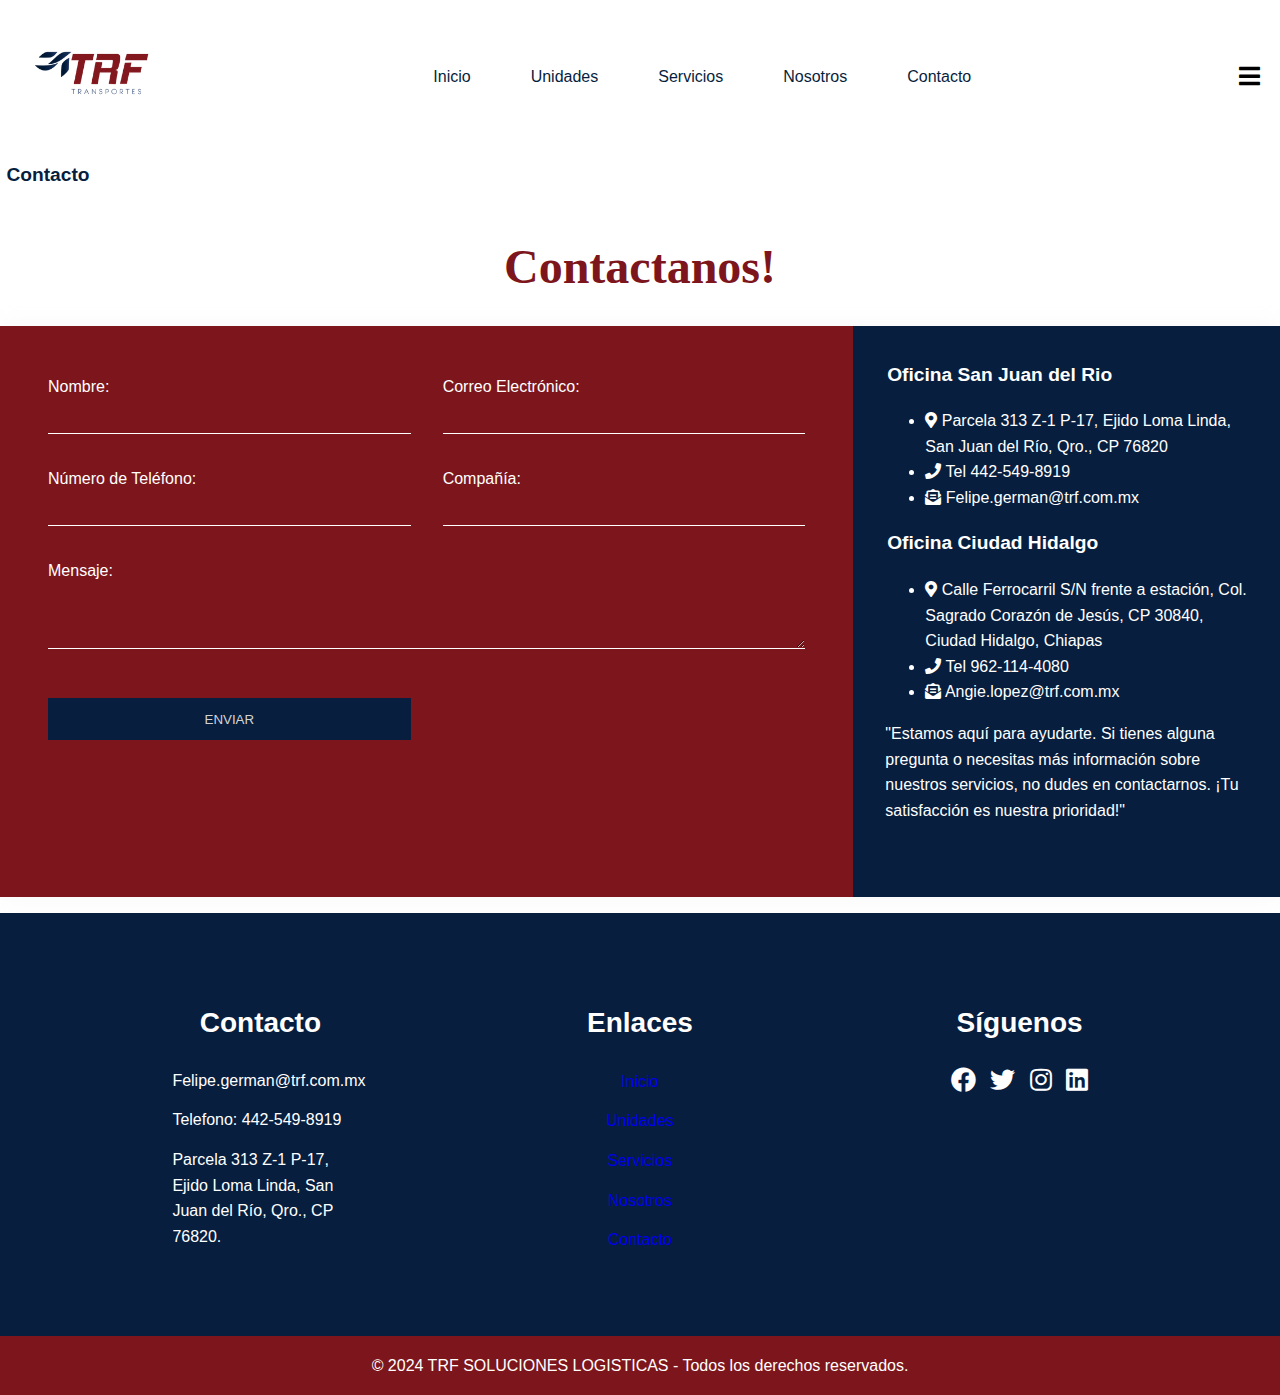
==== commit acfba09f: "first commit" ====
--- a/contacto.html
+++ b/contacto.html
@@ -36,14 +36,14 @@
     });
 </script>
 <h4>Contacto</h4>
+<h1>Contactanos!</h1>
 <div class="custom-content">
 
     <!--<h1 class="custom-logo">Contact <span></span></h1> -->
 
     <div class="custom-contact-wrapper animated bounceInUp">
         <div class="custom-contact-form">
-            <h3>Contactanos!</h3>
-            <form action="https://formsubmit.co/ kantuz2004@gmail.com " method="POST">
+            <form action="https://formsubmit.co/ carlosbt.ti22@utsjr.edu.mx " method="POST" />
                 <p>
                     <label for="fullname">Nombre:</label>
                     <input type="text" id="fullname" name="fullname" required>
@@ -70,15 +70,20 @@
             </form>
         </div>
         <div class="custom-contact-info">
-            <h4>Officia principal Quéretaro </h4>
+            <h4>Oficina San Juan del Rio </h4>
             <ul>
-                <li><i class="fas fa-map-marker-alt"></i> Loma Linda Parcela 4</li>
-                <li><i class="fas fa-phone"></i> +52 1 442 669 0474</li>
-                <li><i class="fas fa-envelope-open-text"></i> contactoTRF@trf.com.mx</li>
+                <li><i class="fas fa-map-marker-alt"></i> Parcela 313 Z-1 P-17, Ejido Loma Linda, San Juan del Río, Qro., CP 76820</li>
+                <li><i class="fas fa-phone"></i> Tel 442-549-8919 </li>
+                <li><i class="fas fa-envelope-open-text"></i> Felipe.german@trf.com.mx </li>
+            </ul>
+            <h4>Oficina Ciudad Hidalgo</h4>
+            <ul>
+                <li><i class="fas fa-map-marker-alt"></i> Calle Ferrocarril S/N frente a estación, Col. Sagrado Corazón de Jesús, CP 30840, Ciudad Hidalgo, Chiapas</li>
+                <li><i class="fas fa-phone"></i> Tel 962-114-4080 </li>
+                <li><i class="fas fa-envelope-open-text"></i> Angie.lopez@trf.com.mx  </li>
             </ul>
             <p>"Estamos aquí para ayudarte. Si tienes alguna pregunta o necesitas más información sobre nuestros servicios, no dudes en contactarnos. ¡Tu satisfacción es nuestra prioridad!"</p>
             <br>
-            <p>trf.com.mx</p>
         </div>
     </div>
 
@@ -88,10 +93,10 @@
     <footer>
         <div class="container">
             <div class="footer-content">
-                <h3>Contactate con Nosotros</h3>
-                <p>Email:Info@example.com</p>
-                <p>Telefono:+121 56556 565556</p>
-                <p>Direccion: Lorem ipsum dolor sit amet consectetur adipisicing elit.</p>
+                <h3>Contacto</h3>
+                <p>Felipe.german@trf.com.mx </p>
+                <p>Telefono: 442-549-8919</p>
+                <p> Parcela 313 Z-1 P-17, Ejido Loma Linda, San Juan del Río, Qro., CP 76820.</p>
             </div>
             <div class="footer-content">
                 <h3>Enlaces</h3>
--- a/estilos.css
+++ b/estilos.css
@@ -415,11 +415,16 @@
 
 /*carrucel */
 
+.carousel-container {
+    position: relative;
+    max-width: 100%;
+    padding: 20px;
+    box-sizing: border-box;
+}
+
 .carousel {
     position: relative;
     max-width: 100%;
-    /*height: 30%;*/
-    margin: 2%;
     overflow: hidden;
 }
 
@@ -429,32 +434,52 @@
 }
 
 .carousel-item {
+    position: relative;
     min-width: 100%;
     box-sizing: border-box;
 }
 
 .carousel-item img {
     width: 100%;
-}
-
-.carousel-control {
+    height: auto;
+}
+
+.overlay-text {
     position: absolute;
     top: 50%;
-    transform: translateY(-50%);
+    left: 50%;
+    transform: translate(-50%, -50%);
+    color: white;
+    text-align: center;
+    background-color: rgba(0, 0, 0, 0.5); /* Fondo semi-transparente */
+    padding: 20px;
+    border-radius: 10px;
+}
+
+.overlay-text h2 {
+    margin: 0;
     font-size: 2em;
+}
+
+.overlay-text p {
+    margin: 10px 0;
+}
+
+button {
+    margin-top: 10px;
+    padding: 10px 20px;
+    background-color: #007bff;
     color: white;
+    border: none;
     cursor: pointer;
-    user-select: none;
-}
-
-.carousel-control.prev {
-    left: 10px;
-}
-
-.carousel-control.next {
-    right: 10px;
-}
-
+}
+
+button:hover {
+    background-color: #0056b3;
+}
+
+
+/********************************/
 .counter {
     font-size: 50px;
     text-align: center;
@@ -470,41 +495,71 @@
 .logoindex{
     color: unset;
 }
+/**********************************/
 
 .image-container {
     display: flex;
-    justify-content: center;
-    align-items: center;
-    width: 100%; /* Asegura que el contenedor use todo el ancho disponible */
+    justify-content: center; /* Centra horizontalmente */
+    align-items: center; /* Centra verticalmente */
+    overflow: hidden;
+    border-radius: 10px; /* Opcional: Agrega bordes redondeados */
+    box-shadow: 0 4px 8px rgba(0, 0, 0, 0.1); /* Opcional: Agrega una sombra sutil */
+    transition: transform 0.3s ease, box-shadow 0.3s ease; /* Transiciones suaves */
+    height: 300px; /* Ajusta la altura según tus necesidades */
+}
+
+.image-container:hover {
+    transform: scale(1.05); /* Agranda ligeramente el contenedor */
+    box-shadow: 0 6px 12px rgba(0, 0, 0, 0.2); /* Aumenta la sombra en hover */
 }
 
 .seguimientos {
-    max-width: 100%; /* La imagen no será más ancha que su contenedor */
+    max-width: 100%; /* Asegura que la imagen no exceda el ancho del contenedor */
     height: auto; /* Mantiene la proporción de la imagen */
 }
+
 /*--------------------------------*/
 
 .pqe {
-    display: grid;
-    grid-template-columns: repeat(3, 1fr);
+    display: flex;
+    flex-wrap: wrap;
     gap: 20px;
-    padding: 20px;
-}
+    justify-content: space-between;
+}
+
 .pqeb {
-    width: 100%; /* Asegura que las cajas ocupen el ancho completo de su columna */
-    margin-bottom: 0; /* Elimina el margen inferior ya que el gap lo manejará */
+    background-color: #f5f5f5;
+    padding: 20px;
+    border-radius: 10px;
     box-shadow: 0 4px 8px rgba(0, 0, 0, 0.1);
-    border-radius: 10px;
-    overflow: hidden;
-}
-
-@media (min-width: 768px) {
-    .grid {
-        grid-template-columns: repeat(2, 1fr);
-    }
-}
-@media (min-width: 1024px) {
-    .grid {
-        grid-template-columns: repeat(3, 1fr);
-    }
-}
+    transition: transform 0.3s ease, box-shadow 0.3s ease;
+    flex: 1 1 calc(33.333% - 40px); /* Tres columnas en pantallas más grandes */
+    box-sizing: border-box;
+}
+
+.pqeb:hover {
+    transform: scale(1.05); /* Agranda ligeramente el elemento al pasar el mouse */
+    box-shadow: 0 6px 12px rgba(0, 0, 0, 0.2);
+}
+
+.pqeb h4 {
+    margin-bottom: 10px;
+    font-size: 1.2em;
+}
+
+.pqeb p {
+    font-size: 1em;
+    line-height: 1.5;
+}
+
+@media (max-width: 768px) {
+    .pqeb {
+        flex: 1 1 calc(50% - 40px); /* Dos columnas en pantallas medianas */
+    }
+}
+
+@media (max-width: 480px) {
+    .pqeb {
+        flex: 1 1 100%; /* Una columna en pantallas pequeñas */
+    }
+}